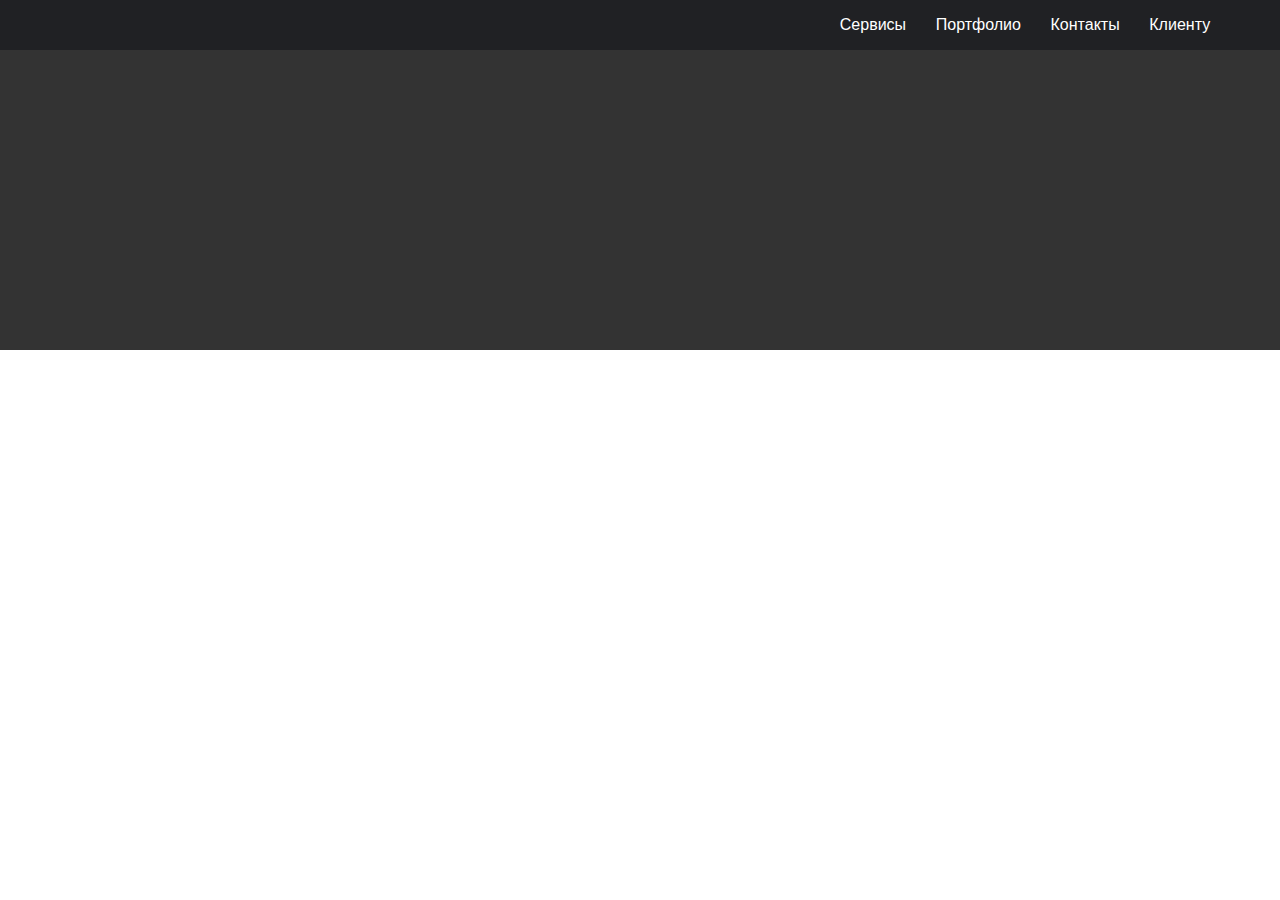
==== client.html @ 12dd0f75 "сщььше" ====
<!DOCTYPE html>
<html lang="en">
<head>

	<!-- Required meta tags -->
    <meta charset="utf-8">
    <meta name="viewport" content="width=device-width, initial-scale=1, shrink-to-fit=no">

	<!-- My CSS -->
	<link rel="stylesheet" href="css/main.css">
	<link rel="stylesheet" href="css/media.css">

	<link href="https://fonts.googleapis.com/css?family=Open+Sans:400,600&amp;subset=cyrillic" rel="stylesheet">
	
	<title>Document</title>
</head>
<body>

    <!-- Header -->
	<div class="wrap-header-client">
		<div class="wrap-navbar">
			<div class="navbar">
				<div class="logo">
					<img src="" alt="">
				</div>
				<!-- Navbar -->
				<ul class="navs">
					<li><a  class="nav-links" href="services.html">Сервисы</a></li>
					<li><a  class="nav-links" href="services.html">Портфолио</a></li>
					<li><a  class="nav-links" href="services.html">Контакты</a></li>
					<li><a  class="nav-links" href="services.html">Клиенту</a></li>
				</ul>
			</div>
		</div>
	</div>

    <!-- Footer -->
	<footer>
		<div class="footer-items">
			<div class="logo">
				<img src="" alt="">
			</div>
			<div class="cosial">
				
			</div>
		</div>	
	</footer>
</body>
---- css/main.css ----
body {
	font-family: 'Roboto', sans-serif;
	padding: 0;
	margin: 0;
}
li {
	list-style: none;
}

/* Main */
/* Header */
/* ====== */
.wrap-header {
	width: 100%;
	height: 700px;
	background-color: #333333;
}
.wrap-navbar {
	width: 100%;
	height: 50px;
	background-color: #202124;
}
.navbar {
	margin: 0 auto;
	width: 1170px;
	height: 50px;
	display: -webkit-flex;
	display: -moz-flex;
	display: -ms-flex;
	display: -o-flex;
	display: flex;
	justify-content: space-between;
	-ms-align-items: center;
	align-items: center;
}
.navs {
	width: 400px;
	height: 50px;
	display: flex;
	justify-content: space-around;
	align-items: center;
}
.nav-links {
	display: inline-block;
	transition: 0.4s;
	text-decoration: none;
	color: #fff
}
.nav-links:hover {
	color: #536DFE;
}

/* Content */
/* ======= */
.content {
	width: 100%;
	height: 500px;
	background-color: #F2F2F2;
}
.greed {
	margin: 0 auto;
	width: 1170px;
	height: 500px;
	padding: 0;
	display: -webkit-flex;
	display: -moz-flex;
	display: -ms-flex;
	display: -o-flex;
	display: flex;
	justify-content: space-between;
	-ms-align-items: center;
	align-items: center;
}
.wrap-cards	{
	margin: 0 auto;
	width: 1170px;
	height: 470px;
}
.card {
	width: 350px;
	height: 300px;
	background-color: #fff;
	border-radius: 5px;
	border: 1px solid;
	border-color: #E0E0E0;
	transition: 0.4s;
}
.card:hover{
	width: 350px;
	height: 300px;
	background-color: #fff;
	border-radius: 5px;
	border: 1px solid;
	border-color: #c2c2c2;
}
.card-header {
	width: 350px;
	height: 180px;
	border-bottom: 1px dashed;
	border-color: #E0E0E0;
}

footer {
	height: 100px;
	background-color: #fff;
}
.footer-items {
	margin: 0 auto;
	width: 1170px;
	height: 100px;
	display: -webkit-flex;
	display: -moz-flex;
	display: -ms-flex;
	display: -o-flex;
	display: flex;
	justify-content: space-between;
	-ms-align-items: center;
	align-items: center;
}

/* Services */
/* =========*/
/* Header */
/* ====== */


/* Content */
/* ======= */
.content-services {
	width: 100%;
	height: 1230px;
	background-color: #F2F2F2;
}
.wrap-row {
	margin: 0 auto;
	width: 1170px;
	height: 426px;
	display: -webkit-flex;
	display: -moz-flex;
	display: -ms-flex;
	display: -o-flex;
	display: flex;
	justify-content: space-between;
	-ms-align-items: center;
	align-items: center;
}
#row-1 {
	padding-top: 100px;
}
#row-2 {
	padding-top: 60px;
}
.card-service {
	width: 350px;
	height: 426px;
	background-color: #fff;
	border: 1px solid #E0E0E0;
	border-radius: 5px;
	transition: 0.4s;
}
.card-service:hover {
	cursor: pointer;
	border-color: #BDBDBD;
}
.card-header-service {
	width: 350px;
	height: 213px;
	border-bottom: 1px dashed #E0E0E0;
}
.card-body-service {
	width: 350px;
	height: 167px;
	border-bottom: 1px dashed #E0E0E0;
}
.card-footer-service {
	width: 350px;
	height: 46px;	
}
.wrapp-button {
	width: 700px;
	height: 100px;
	margin: auto;
	margin-top: 60px;
	display: flex;
	justify-content: center;
	align-items: center;
}
.contact-btn {
	width: 350px;
	height: 50px;
	border-radius: 5px;
	background-color: #536DFE;
	text-decoration: none;
	display: flex;
	justify-content: center;
	align-items: center;
	color: #fff;
}

/* Client */
/* Header */
.wrap-header-client{
	width: 100%;
	height: 350px;
	background-color: #333333;
}
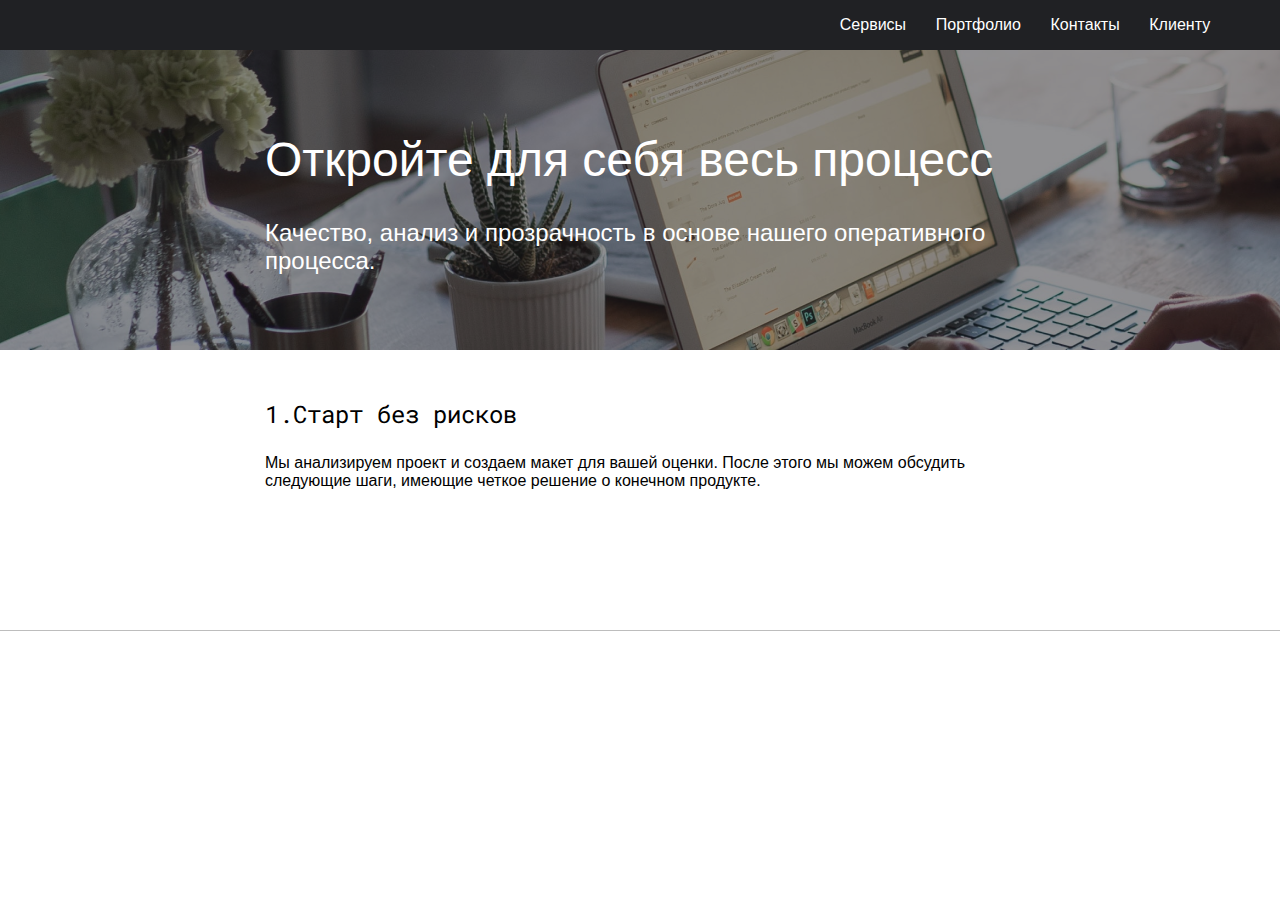
==== commit 3c0c704b: "commit" ====
--- a/client.html
+++ b/client.html
@@ -10,29 +10,56 @@
 	<link rel="stylesheet" href="css/main.css">
 	<link rel="stylesheet" href="css/media.css">
 
-	<link href="https://fonts.googleapis.com/css?family=Open+Sans:400,600&amp;subset=cyrillic" rel="stylesheet">
+	<link href="https://fonts.googleapis.com/css?family=Roboto+Mono:400,500&amp;subset=cyrillic" rel="stylesheet">
 	
 	<title>Document</title>
 </head>
 <body>
 
+	<!-- Navbar -->
+	<div class="wrap-navbar">
+		<div class="navbar">
+			<div class="logo">
+				<img src="" alt="">
+			</div>
+			
+			<ul class="navs">
+				<li><a  class="nav-links" href="services.html">Сервисы</a></li>
+				<li><a  class="nav-links" href="services.html">Портфолио</a></li>
+				<li><a  class="nav-links" href="services.html">Контакты</a></li>
+				<li><a  class="nav-links" href="services.html">Клиенту</a></li>
+			</ul>
+		</div>
+	</div>
+
     <!-- Header -->
 	<div class="wrap-header-client">
-		<div class="wrap-navbar">
-			<div class="navbar">
-				<div class="logo">
-					<img src="" alt="">
-				</div>
-				<!-- Navbar -->
-				<ul class="navs">
-					<li><a  class="nav-links" href="services.html">Сервисы</a></li>
-					<li><a  class="nav-links" href="services.html">Портфолио</a></li>
-					<li><a  class="nav-links" href="services.html">Контакты</a></li>
-					<li><a  class="nav-links" href="services.html">Клиенту</a></li>
-				</ul>
+		<div class="header-client-content">
+			<div class="header-client-tittle">
+				<h1 class="page-tittle">Откройте для себя весь процесс</h1>
+			</div>
+			<div class="header-client-text">
+				<p class="page-text">Качество, анализ и прозрачность в основе нашего оперативного процесса.</p>
 			</div>
 		</div>
 	</div>
+
+	<!-- Content -->
+	<div class="client-info-1">
+		<div class="info-1">
+			<div class="info-client-tittle">
+				<h4 class="info-tittle">1.Старт без рисков</h4>
+			</div>
+			<div class="info-client-text">
+				<p class="info-text">Мы анализируем проект и создаем макет для вашей оценки. После этого мы можем обсудить следующие шаги, имеющие четкое решение о конечном продукте.</p>
+			</div>
+		</div>
+	</div>
+	<div class="client-info-2"></div>
+	<div class="client-info-3"></div>
+	<div class="client-info-4"></div>
+	<div class="client-info-5"></div>
+	<div class="client-info-6"></div>
 
     <!-- Footer -->
 	<footer>
--- a/css/main.css
+++ b/css/main.css
@@ -201,16 +201,68 @@
 /* Header */
 .wrap-header-client{
 	width: 100%;
-	height: 350px;
+	height: 300px;
 	background-color: #333333;
-}
-
-
-
-
-
-
-
-
-
-
+	background-image: url(../img/Group\ 2.1.png);
+	background-size: cover;
+	display: flex;
+	justify-content: center;
+	align-items: center;
+}
+.header-client-content {
+	width: 750px;
+	height: 200px;
+	margin: 0 auto;
+
+}
+.page-tittle {
+	font-size: 48px;
+	font-family: 'Roboto', sans-serif;
+	font-weight: 400;
+	color: #fff;
+}
+.page-text {
+	font-size: 24px;
+	font-family: 'Roboto', sans-serif;
+	font-weight: 400;
+	color: #fff;
+}
+
+/* Content Client*/
+/* Specifications */
+.info-tittle {
+	font-family: 'Roboto Mono', monospace;
+	font-weight: 400;
+	font-size: 24px;
+	color: ##202124;
+}
+.info-client-tittle {
+	width: 100%;
+	height: 48px;
+	display: flex;
+	justify-content: flex-start;
+	align-items: center;
+}
+.client-info-1 {
+	width: 100%;
+	border-bottom: 1px solid #BDBDBD;
+	display: flex;
+	justify-content: center;
+	align-items: center;
+	padding: 40px 0px;
+}
+.info-1 {
+	width: 750px;
+	height: 200px;
+}
+.info-client-text{
+
+}
+
+
+
+
+
+
+
+
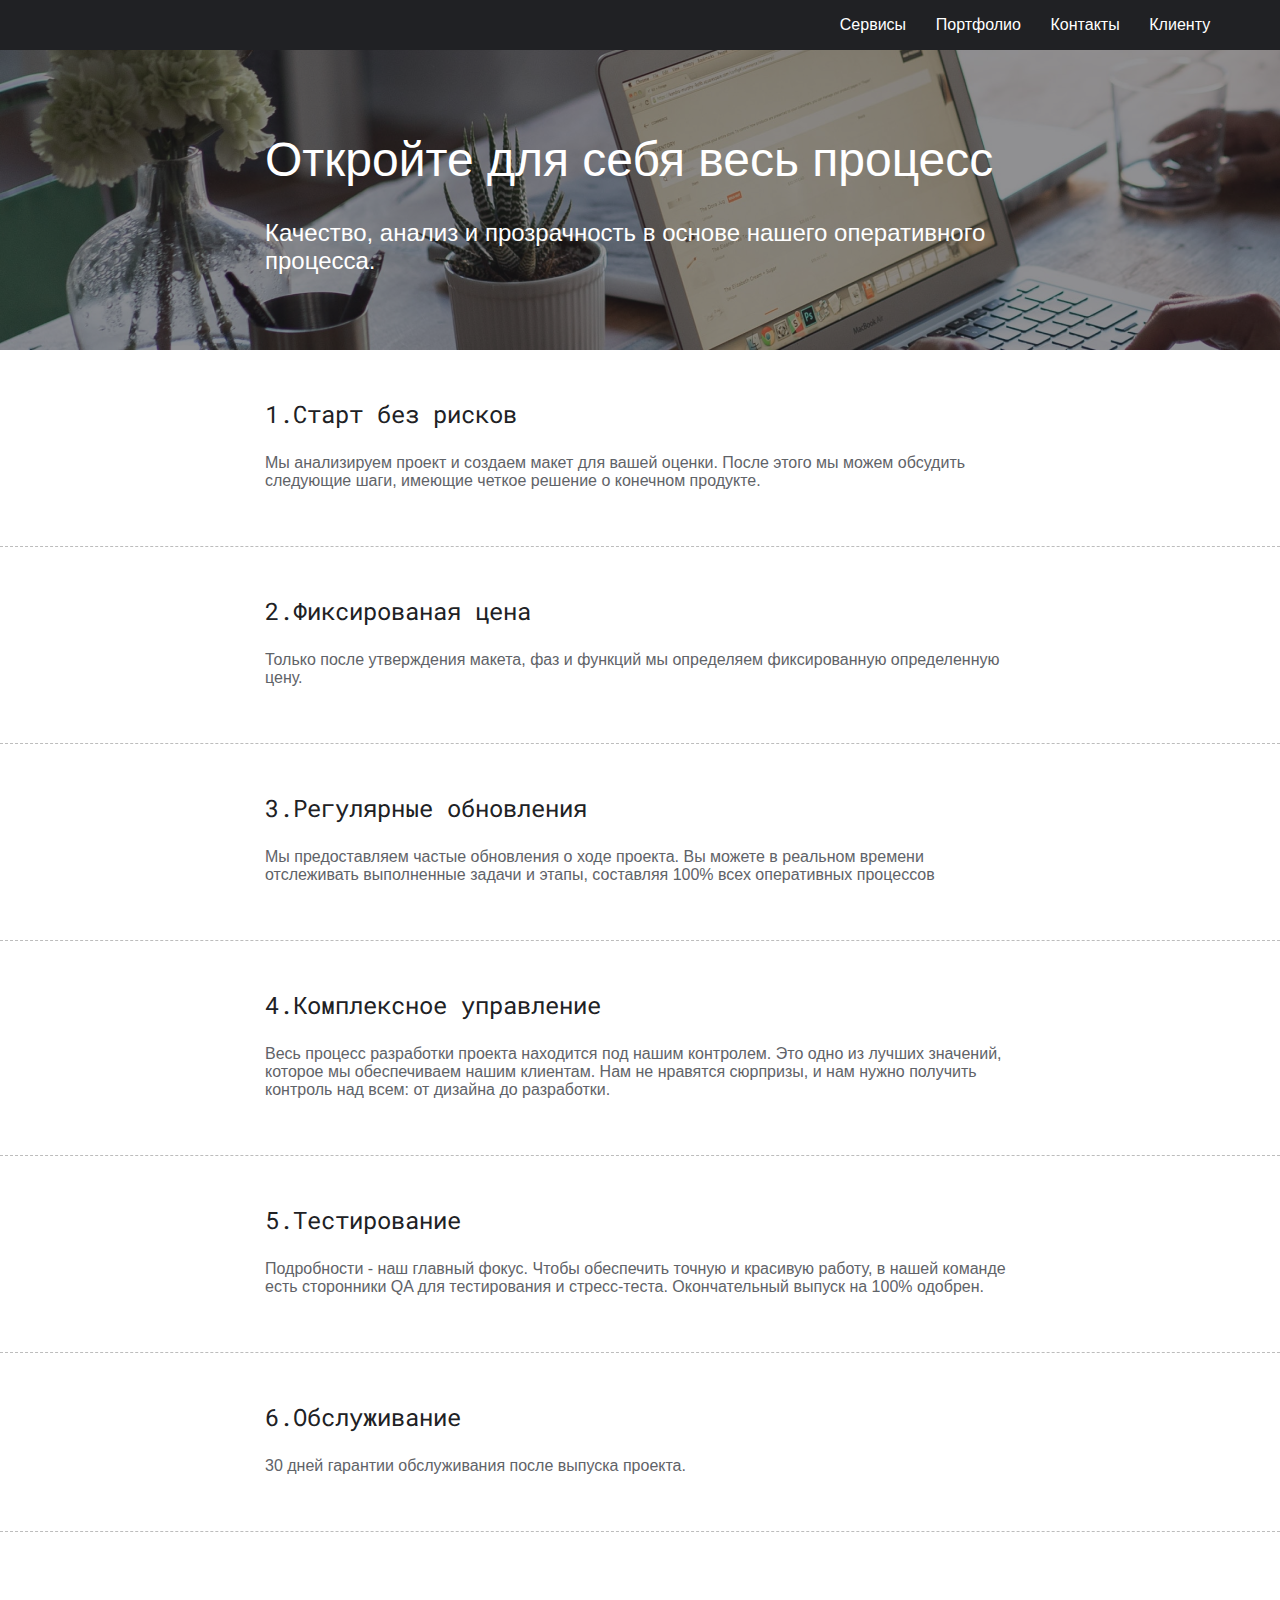
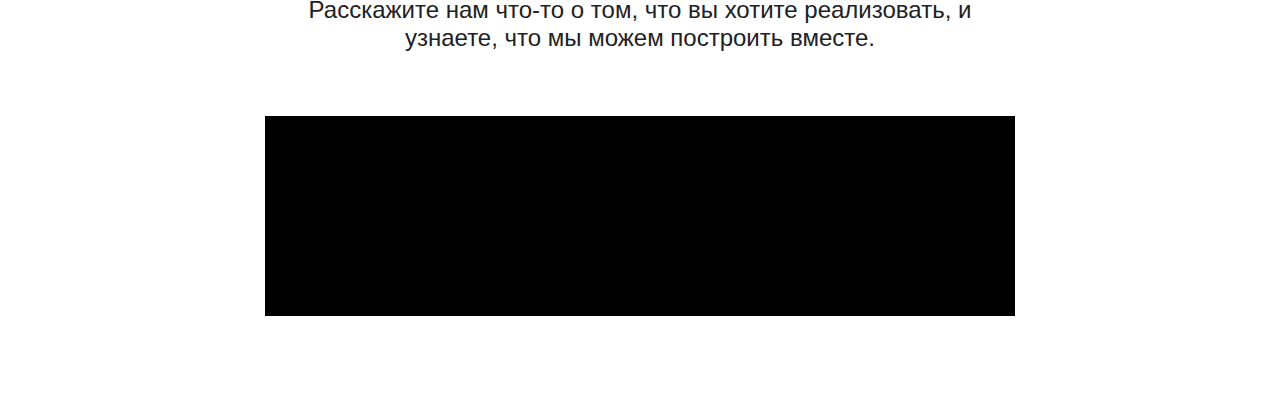
==== commit 5189c403: "commit" ====
--- a/client.html
+++ b/client.html
@@ -45,8 +45,8 @@
 	</div>
 
 	<!-- Content -->
-	<div class="client-info-1">
-		<div class="info-1">
+	<div class="client-info-page">
+		<div class="info">
 			<div class="info-client-tittle">
 				<h4 class="info-tittle">1.Старт без рисков</h4>
 			</div>
@@ -55,11 +55,66 @@
 			</div>
 		</div>
 	</div>
-	<div class="client-info-2"></div>
-	<div class="client-info-3"></div>
-	<div class="client-info-4"></div>
-	<div class="client-info-5"></div>
-	<div class="client-info-6"></div>
+	<div class="client-info-page">
+		<div class="info">
+			<div class="info-client-tittle">
+				<h4 class="info-tittle">2.Фиксированая цена</h4>
+			</div>
+			<div class="info-client-text">
+				<p class="info-text">Только после утверждения макета, фаз и функций мы определяем фиксированную определенную цену.</p>
+			</div>
+		</div>
+	</div>
+	<div class="client-info-page">
+		<div class="info">
+			<div class="info-client-tittle">
+				<h4 class="info-tittle">3.Регулярные обновления</h4>
+			</div>
+			<div class="info-client-text">
+				<p class="info-text">Мы предоставляем частые обновления о ходе проекта. Вы можете в реальном времени отслеживать выполненные задачи и этапы, составляя 100% всех оперативных процессов</p>
+			</div>
+		</div>
+	</div>
+	<div class="client-info-page">
+		<div class="info">
+			<div class="info-client-tittle">
+				<h4 class="info-tittle">4.Комплексное управление</h4>
+			</div>
+			<div class="info-client-text">
+				<p class="info-text">Весь процесс разработки проекта находится под нашим контролем. Это одно из лучших значений, которое мы обеспечиваем нашим клиентам. Нам не нравятся сюрпризы, и нам нужно получить контроль над всем: от дизайна до разработки.</p>
+			</div>
+		</div>
+	</div>
+	<div class="client-info-page">
+		<div class="info">
+			<div class="info-client-tittle">
+				<h4 class="info-tittle">5.Тестирование</h4>
+			</div>
+			<div class="info-client-text">
+				<p class="info-text">Подробности - наш главный фокус. Чтобы обеспечить точную и красивую работу, в нашей команде есть сторонники QA для тестирования и стресс-теста. Окончательный выпуск на 100% одобрен.</p>
+			</div>
+		</div>
+	</div>
+	<div class="client-info-page">
+		<div class="info">
+			<div class="info-client-tittle">
+				<h4 class="info-tittle">6.Обслуживание</h4>
+			</div>
+			<div class="info-client-text">
+				<p class="info-text">30 дней гарантии обслуживания после выпуска проекта.</p>
+			</div>
+		</div>
+	</div>
+	<!-- Text-Client -->
+	<div class="wrap-q">
+		<div class="q">
+			<p class="text-q">Расскажите нам что-то о том, что вы хотите реализовать, и узнаете, что мы можем построить вместе.</p>
+		</div>
+	</div>
+	<!-- Button CLient -->
+	<div class="wrap-btn-client">
+
+	</div>
 
     <!-- Footer -->
 	<footer>
--- a/css/main.css
+++ b/css/main.css
@@ -229,12 +229,26 @@
 }
 
 /* Content Client*/
-/* Specifications */
 .info-tittle {
 	font-family: 'Roboto Mono', monospace;
 	font-weight: 400;
 	font-size: 24px;
-	color: ##202124;
+	color: #202124;
+}
+.info-text {
+	font-weight: 400;
+	font-size: 16px;
+	color: #5F6368;
+}.client-info-page {
+	width: 100%;
+	border-bottom: 1px dashed #BDBDBD;
+	display: flex;
+	justify-content: center;
+	align-items: center;
+	padding: 40px 0px;
+}
+.info {
+	width: 750px;
 }
 .info-client-tittle {
 	width: 100%;
@@ -243,26 +257,35 @@
 	justify-content: flex-start;
 	align-items: center;
 }
-.client-info-1 {
-	width: 100%;
-	border-bottom: 1px solid #BDBDBD;
+.wrap-q	{
+	width: 100%;
 	display: flex;
 	justify-content: center;
 	align-items: center;
 	padding: 40px 0px;
 }
-.info-1 {
+.q {
+	width: 750px;
+}
+.wrap-btn-client {
+	margin: auto;
 	width: 750px;
 	height: 200px;
-}
-.info-client-text{
-
-}
-
-
-
-
-
-
-
-
+	background-color: #000;
+}
+.text-q {
+	font-size: 24px;
+	font-family: 'Roboto', sans-serif;
+	font-weight: 400;
+	color: #202124;
+	text-align: center;
+}
+
+
+
+
+
+
+
+
+
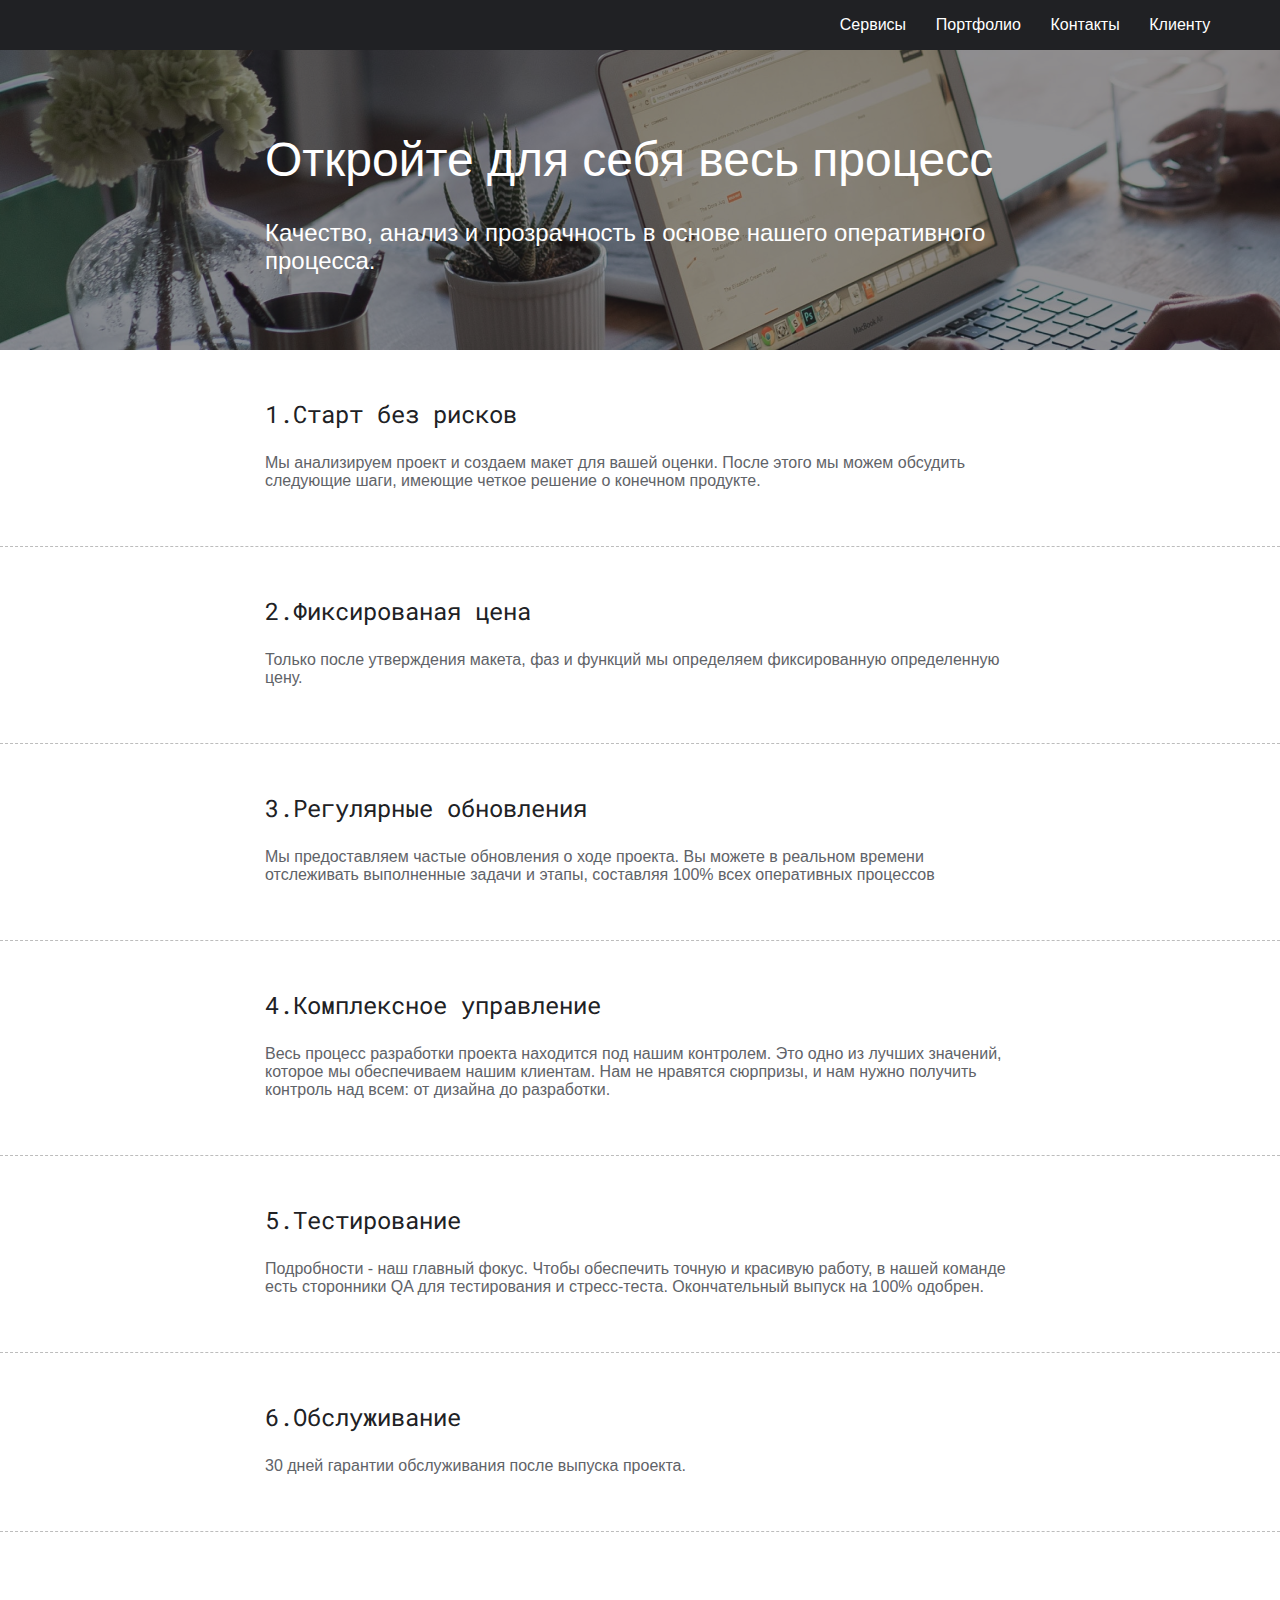
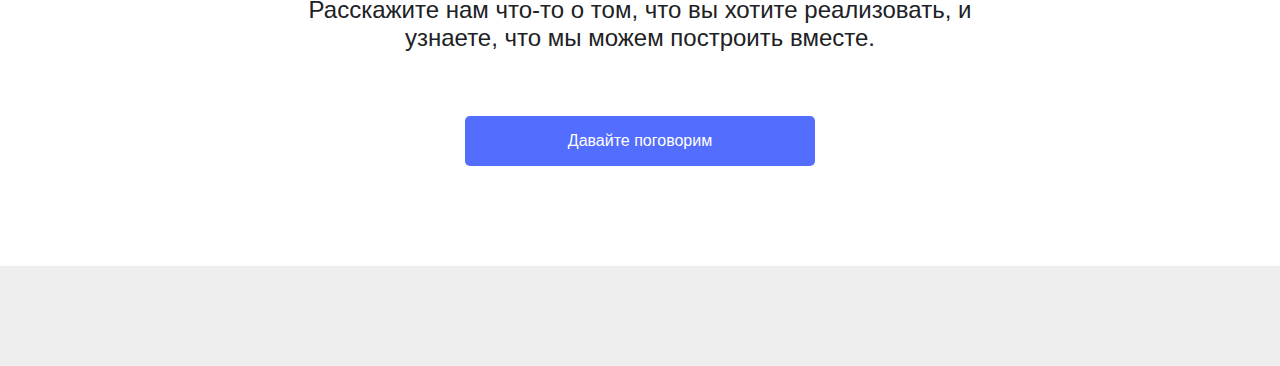
==== commit b49a4e68: "commit" ====
--- a/client.html
+++ b/client.html
@@ -112,8 +112,8 @@
 		</div>
 	</div>
 	<!-- Button CLient -->
-	<div class="wrap-btn-client">
-
+	<div class="wrap-button-client">
+		<a href="#" class="contact-btn">Давайте поговорим</a>
 	</div>
 
     <!-- Footer -->
--- a/css/main.css
+++ b/css/main.css
@@ -102,7 +102,8 @@
 
 footer {
 	height: 100px;
-	background-color: #fff;
+	background-color: #eeeeee;
+	margin-top: 100px;
 }
 .footer-items {
 	margin: 0 auto;
@@ -177,13 +178,12 @@
 	height: 46px;	
 }
 .wrapp-button {
-	width: 700px;
-	height: 100px;
 	margin: auto;
 	margin-top: 60px;
-	display: flex;
-	justify-content: center;
-	align-items: center;
+	width: 750px;
+	height: 50px;
+	display: flex;
+	justify-content: center;
 }
 .contact-btn {
 	width: 350px;
@@ -265,13 +265,14 @@
 	padding: 40px 0px;
 }
 .q {
-	width: 750px;
-}
-.wrap-btn-client {
+	width: 750px;	
+}
+.wrap-button-client {
 	margin: auto;
 	width: 750px;
-	height: 200px;
-	background-color: #000;
+	height: 50px;
+	display: flex;
+	justify-content: center;
 }
 .text-q {
 	font-size: 24px;
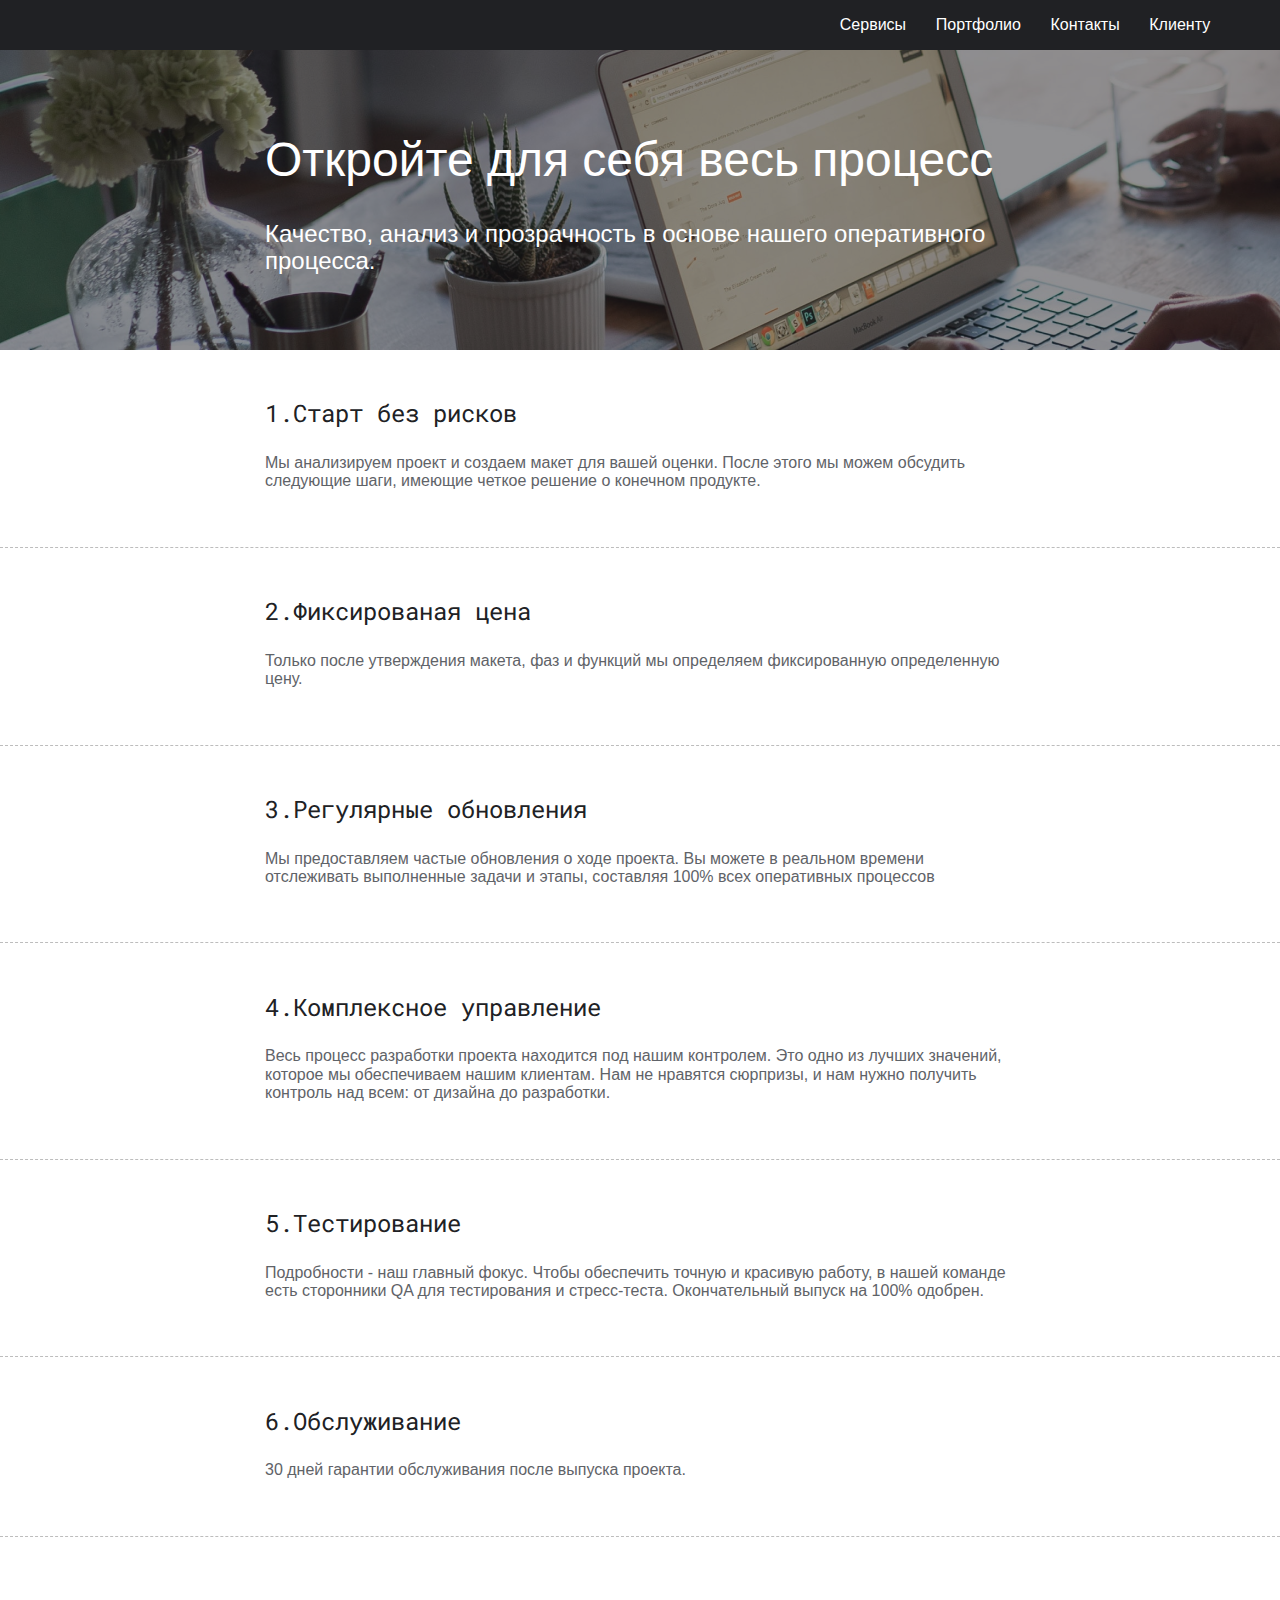
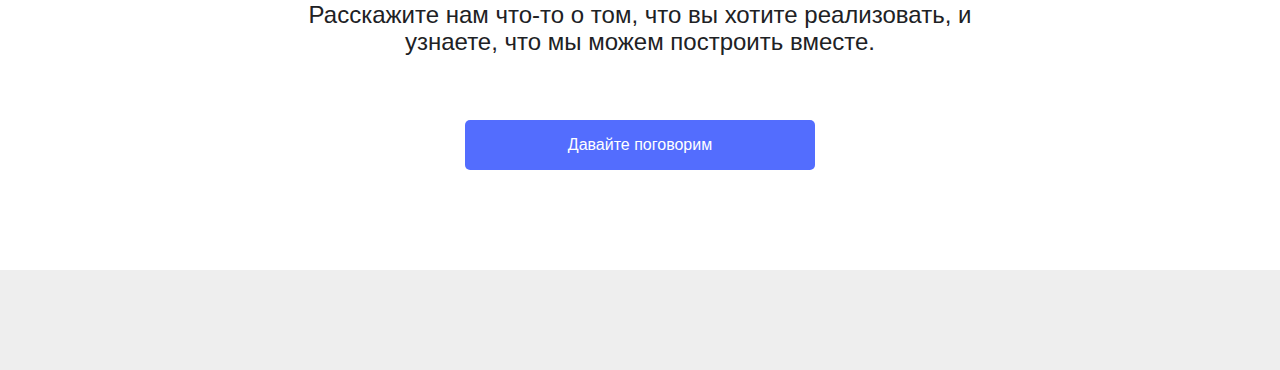
==== commit c4f82026: "commit" ====
--- a/client.html
+++ b/client.html
@@ -9,6 +9,7 @@
 	<!-- My CSS -->
 	<link rel="stylesheet" href="css/main.css">
 	<link rel="stylesheet" href="css/media.css">
+	<link rel="stylesheet" href="css/normalize.css">
 
 	<link href="https://fonts.googleapis.com/css?family=Roboto+Mono:400,500&amp;subset=cyrillic" rel="stylesheet">
 	
--- a/css/main.css
+++ b/css/main.css
@@ -282,11 +282,72 @@
 	text-align: center;
 }
 
-
-
-
-
-
-
-
-
+/* Resume */
+.wrap-header-resume{
+	width: 100%;
+	height: 300px;
+	background-color: #333333;
+	background-image: url(../img/Frame\ 2.png);
+	background-size: cover;
+	display: flex;
+	justify-content: center;
+	align-items: center;
+}
+.wrap-avatar {
+	width: 100%;
+	height: 300px;
+	display: flex;
+	justify-content: center;
+	align-items: center;
+}
+.avatar {
+	width: 150px;
+	height: 150px;
+	border-radius: 50%;
+	background-color: #333;
+}
+.wrap-aboutMe {
+	width: 100%;
+	height: 200px;
+	display: flex;
+	justify-content: center;
+	align-items: center;
+}
+.aboutMe {
+	width: 700px;
+	height: 200px;
+	background-color: #333;
+	border-radius: 5px;
+}
+.wrap-mySkills {
+	width: 100%;
+	height: 550px;
+	display: flex;
+	justify-content: center;
+	align-items: center;
+}
+.mySkills {
+	width: 700px;
+	height: 400px;
+	display: flex;
+	justify-content: space-between;
+	align-items: center;
+}
+.develop {
+	width: 300px;
+	height: 400px;
+	background-color: #333;
+	border-radius: 5px;
+}
+.design {
+	width: 300px;
+	height: 400px;
+	background-color: #333;
+	border-radius: 5px;
+}
+
+
+
+
+
+
